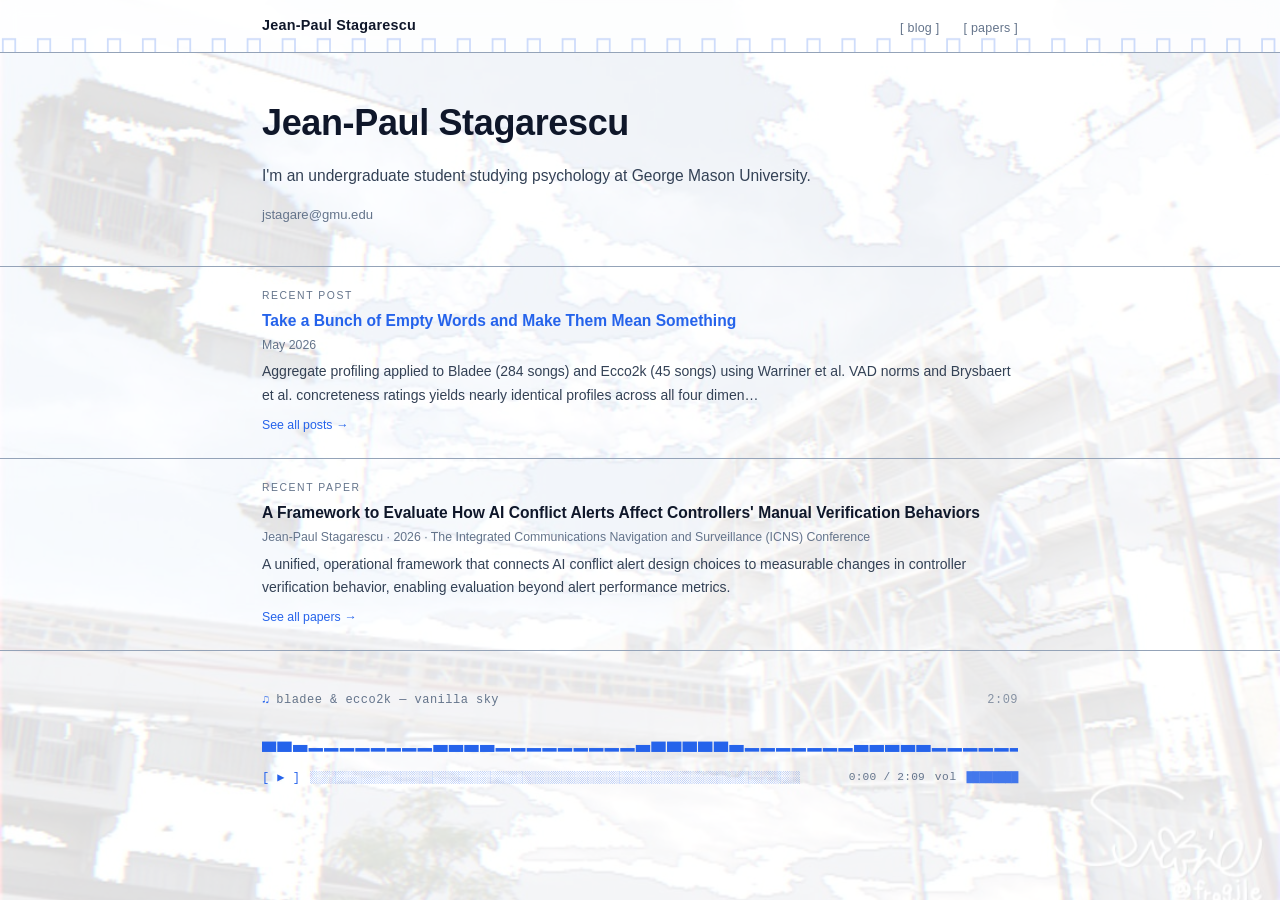
==== index.html @ 7ffe93d8 "initial commit" ====
<!DOCTYPE html>
<html lang="en">
<head>
  <meta charset="UTF-8">
  <meta name="viewport" content="width=device-width, initial-scale=1.0">
  <title>Jean-Paul Stagarescu</title>
  <meta name="description" content="Jean-Paul Stagarescu — undergraduate psychology student at George Mason University.">
  <link rel="icon" href="media/icon.gif">
  <link rel="stylesheet" href="style.css">
</head>
<body>

  <nav>
    <div class="nav-inner">
      <a class="nav-name" href="index.html">Jean-Paul Stagarescu</a>
      <ul class="nav-links">
        <li><a href="blog.html">Blog</a></li>
        <li><a href="papers.html">Papers</a></li>
      </ul>
    </div>
  </nav>

  <section class="hero">
    <h1 class="hero-name">Jean-Paul Stagarescu</h1>
    <div class="hero-bio">
      <p>I'm an undergraduate student studying psychology at George Mason University.</p>
    </div>
    <div class="hero-contact">
      <a href="mailto:jstagare@gmu.edu">jstagare@gmu.edu</a>
    </div>
  </section>

  <hr class="sep-h">

  <div class="preview-outer">
    <div class="preview-block">
      <div class="preview-eyebrow">Recent Post</div>
      <div class="preview-title"><a href="blog/drain.html">Take a Bunch of Empty Words and Make Them Mean Something</a></div>
      <div class="preview-meta">May 2026</div>
      <div class="preview-excerpt">Aggregate profiling applied to Bladee (284 songs) and Ecco2k (45 songs) using Warriner et al. VAD norms and Brysbaert et al. concreteness ratings yields nearly identical profiles across all four dimen…</div>
      <a class="preview-more" href="blog.html">See all posts →</a>
    </div>
  </div>

  <hr class="sep-h">

  <div class="preview-outer">
    <div class="preview-block">
      <div class="preview-eyebrow">Recent Paper</div>
      <div class="preview-title">A Framework to Evaluate How AI Conflict Alerts Affect Controllers' Manual Verification Behaviors</div>
      <div class="preview-meta">Jean-Paul Stagarescu · 2026 · The Integrated Communications Navigation and Surveillance (ICNS) Conference</div>
      <div class="preview-excerpt">A unified, operational framework that connects AI conflict alert design choices to measurable changes in controller verification behavior, enabling evaluation beyond alert performance metrics.</div>
      <a class="preview-more" href="papers.html">See all papers →</a>
    </div>
  </div>

  <hr class="sep-h">

  <div class="player" id="music-player">
    <div class="player-meta">
      <span class="player-glyph">♫</span>
      <span class="player-filename" id="player-filename">bladee &amp; ecco2k — vanilla sky</span>
      <span class="player-dur" id="player-dur">—</span>
    </div>
    <div class="player-viz" id="player-viz" aria-hidden="true">▁▁▁▁▁▁▁▁▁▁▁▁▁▁▁▁▁▁▁▁▁▁▁▁▁▁▁▁▁▁▁▁▁▁▁▁▁▁▁▁</div>
    <div class="player-row">
      <button class="player-playbtn" id="player-playbtn" aria-label="Play">[ ▶ ]</button>
      <div class="player-prog" id="player-prog" role="slider" aria-label="Seek" aria-valuemin="0" aria-valuemax="100" aria-valuenow="0">░░░░░░░░░░░░░░░░░░░░░░░░░░░░░░░░░░░░░░░░░░░░░░░░░░</div>
      <span class="player-cur" id="player-cur">0:00 / —</span>
      <span class="player-vol-label">vol</span>
      <div class="player-vol" id="player-vol" role="slider" aria-label="Volume" aria-valuemin="0" aria-valuemax="100" aria-valuenow="100">████████</div>
    </div>
  </div>

  <script src="js/site.js"></script>
</body>
</html>
---- style.css ----
:root {
  --bg:     #FFFFFF;
  --border: #94A3B8;
  --faint:  #64748B;
  --body:   #334155;
  --strong: #0F172A;
  --accent: #2563EB;
  --max-w:  820px;
}

*, *::before, *::after {
  box-sizing: border-box;
  margin: 0;
  padding: 0;
}

html { scroll-behavior: smooth; }

::selection {
  background: rgba(37, 99, 235, 0.18);
  color: var(--strong);
}

body {
  font-family: 'Helvetica Neue', Helvetica, Arial, sans-serif;
  background-color: var(--bg);
  color: var(--body);
  line-height: 1.65;
  font-size: 19px;
  font-weight: 500;
  min-height: 100vh;
}

body::before {
  content: '';
  position: fixed;
  inset: 0;
  background: url('media/background.jpg') center / cover no-repeat;
  opacity: 0.18;
  z-index: -1;
  pointer-events: none;
}

a { color: var(--accent); text-decoration: none; }
a:hover { text-decoration: underline; }

nav {
  border-bottom: 1px solid var(--border);
  background: rgba(255, 255, 255, 0.85);
  backdrop-filter: blur(10px);
  -webkit-backdrop-filter: blur(10px);
  position: sticky;
  top: 0;
  z-index: 10;
  overflow: hidden;
}

.nav-ticker {
  position: absolute;
  top: 56%;
  left: 0;
  white-space: nowrap;
  font-size: 3.4rem;
  line-height: 1;
  color: var(--accent);
  opacity: 0.22;
  pointer-events: none;
  animation: nav-ticker 32s linear infinite;
  will-change: transform;
}

@keyframes nav-ticker {
  from { transform: translateY(-50%) translateX(0); }
  to   { transform: translateY(-50%) translateX(-50%); }
}

.nav-inner {
  max-width: var(--max-w);
  margin: 0 auto;
  padding: 0 2rem;
  height: 3.25rem;
  display: flex;
  align-items: center;
  gap: 2rem;
  position: relative;
  z-index: 1;
}

.nav-name {
  font-size: 0.9rem;
  font-weight: 700;
  color: var(--strong);
  letter-spacing: 0.015em;
  margin-right: auto;
  text-decoration: none;
}
.nav-name:hover { color: var(--accent); text-decoration: none; }

.nav-links {
  display: flex;
  gap: 1.5rem;
  list-style: none;
}
.nav-links a {
  font-size: 0.78rem;
  text-transform: lowercase;
  letter-spacing: 0.02em;
  color: var(--faint);
  transition: color 0.15s;
}
.nav-links a::before { content: '[ '; }
.nav-links a::after  { content: ' ]'; }
.nav-links a:hover   { color: var(--accent); text-decoration: none; }
.nav-links a.active  { color: var(--strong); }

.sep-h {
  border: none;
  border-top: 1px solid var(--border);
  margin: 0;
}

.hero {
  max-width: var(--max-w);
  margin: 0 auto;
  padding: 2.5rem 2rem;
}

.hero-name {
  font-size: 2.25rem;
  font-weight: 700;
  color: var(--strong);
  letter-spacing: -0.01em;
  margin-bottom: 0.6rem;
}

.hero-bio {
  color: var(--body);
  font-size: 0.975rem;
  line-height: 1.78;
  margin-bottom: 0.9rem;
}
.hero-bio p + p { margin-top: 0.75rem; }

.hero-contact {
  display: flex;
  flex-wrap: wrap;
  gap: 0.5rem 2rem;
  font-size: 0.82rem;
  color: var(--faint);
}
.hero-contact a { color: var(--faint); }
.hero-contact a:hover { color: var(--accent); text-decoration: none; }

.preview-outer {
  max-width: var(--max-w);
  margin: 0 auto;
  padding: 0 2rem;
  display: flex;
  align-items: stretch;
}

.preview-block {
  flex: 1;
  padding: 1.25rem 0;
}
.preview-block:first-child { padding-right: 2.5rem; }
.preview-block:last-child  { padding-left: 2.5rem; }
.preview-block:only-child  { padding-left: 0; padding-right: 0; }

.preview-eyebrow {
  font-size: 0.65rem;
  letter-spacing: 0.15em;
  text-transform: uppercase;
  color: var(--faint);
  margin-bottom: 0.35rem;
}

.preview-title {
  font-size: 0.975rem;
  font-weight: 600;
  color: var(--strong);
  line-height: 1.4;
  margin-bottom: 0.2rem;
}

.preview-meta {
  font-size: 0.77rem;
  color: var(--faint);
  margin-bottom: 0.35rem;
}

.preview-excerpt {
  font-size: 0.875rem;
  color: var(--body);
  line-height: 1.65;
}

.preview-more {
  display: inline-block;
  margin-top: 0.5rem;
  font-size: 0.77rem;
  color: var(--accent);
}
.preview-more:hover { text-decoration: underline; }

.entry-list {
  padding-bottom: 5rem;
}

.entry {
  border-bottom: 1px solid var(--border);
}

.entry-inner {
  max-width: var(--max-w);
  margin: 0 auto;
  padding: 1.75rem 2rem;
}

.entry-title {
  font-size: 1rem;
  font-weight: 600;
  color: var(--strong);
  margin-bottom: 0.2rem;
  line-height: 1.4;
}
.entry-title a { color: var(--accent); }
.entry-title a:hover { color: var(--strong); text-decoration: none; }

.entry-meta {
  font-size: 0.77rem;
  color: var(--faint);
  margin-bottom: 0.6rem;
}

.entry-body {
  font-size: 0.875rem;
  color: var(--body);
  line-height: 1.65;
}
.entry-body p + p { margin-top: 0.5rem; }

.entry-link {
  display: inline-block;
  margin-top: 0.6rem;
  font-size: 0.77rem;
  color: var(--accent);
}

.player {
  max-width: var(--max-w);
  margin: 0 auto;
  padding: 2.5rem 2rem 4rem;
  font-family: 'SF Mono', 'Fira Mono', 'Consolas', 'Courier New', monospace;
}

.player-meta {
  display: flex;
  align-items: baseline;
  gap: 0.55em;
  margin-bottom: 1.1rem;
  font-size: 0.75rem;
  letter-spacing: 0.04em;
  color: var(--faint);
}

.player-glyph    { color: var(--accent); }
.player-filename { flex: 1; }
.player-dur      { opacity: 0.75; }

.player-viz {
  font-size: 1.45rem;
  line-height: 1;
  letter-spacing: 0.07em;
  color: var(--accent);
  margin-bottom: 1rem;
  overflow: hidden;
  white-space: nowrap;
  cursor: default;
}

.player-row {
  display: flex;
  align-items: center;
  gap: 0.8em;
  font-size: 0.75rem;
}

.player-playbtn {
  background: none;
  border: none;
  padding: 0;
  font-family: inherit;
  font-size: inherit;
  color: var(--accent);
  cursor: pointer;
  letter-spacing: 0.04em;
  flex-shrink: 0;
  transition: opacity 0.12s;
}
.player-playbtn:hover { opacity: 0.6; }

.player-prog {
  flex: 1;
  color: var(--accent);
  cursor: pointer;
  letter-spacing: -0.04em;
  overflow: hidden;
  white-space: nowrap;
  font-size: 0.72rem;
  opacity: 0.85;
}

.player-cur {
  color: var(--faint);
  flex-shrink: 0;
  font-size: 0.7rem;
  letter-spacing: 0.02em;
  white-space: nowrap;
}

.player-vol-label {
  color: var(--faint);
  flex-shrink: 0;
  font-size: 0.7rem;
  letter-spacing: 0.06em;
}

.player-vol {
  flex-shrink: 0;
  color: var(--accent);
  cursor: pointer;
  letter-spacing: -0.04em;
  font-size: 0.72rem;
  opacity: 0.85;
  white-space: nowrap;
  user-select: none;
}

@media (max-width: 600px) {
  .hero { padding: 2.5rem 1.25rem 2rem; }
  .hero-name { font-size: 1.75rem; }

  .preview-outer {
    flex-direction: column;
    padding: 0 1.25rem;
    min-height: 0;
  }
  .preview-block:first-child {
    padding-right: 0;
    padding-bottom: 1.5rem;
    border-bottom: 1px solid var(--border);
  }
  .preview-block:last-child {
    padding-left: 0;
    padding-top: 1.5rem;
  }

  .nav-inner { padding: 0 1.25rem; gap: 1.25rem; }
  .nav-links { gap: 1.25rem; }

  .entry-list  { padding-bottom: 3rem; }
  .entry-inner { padding: 1.25rem; }
}
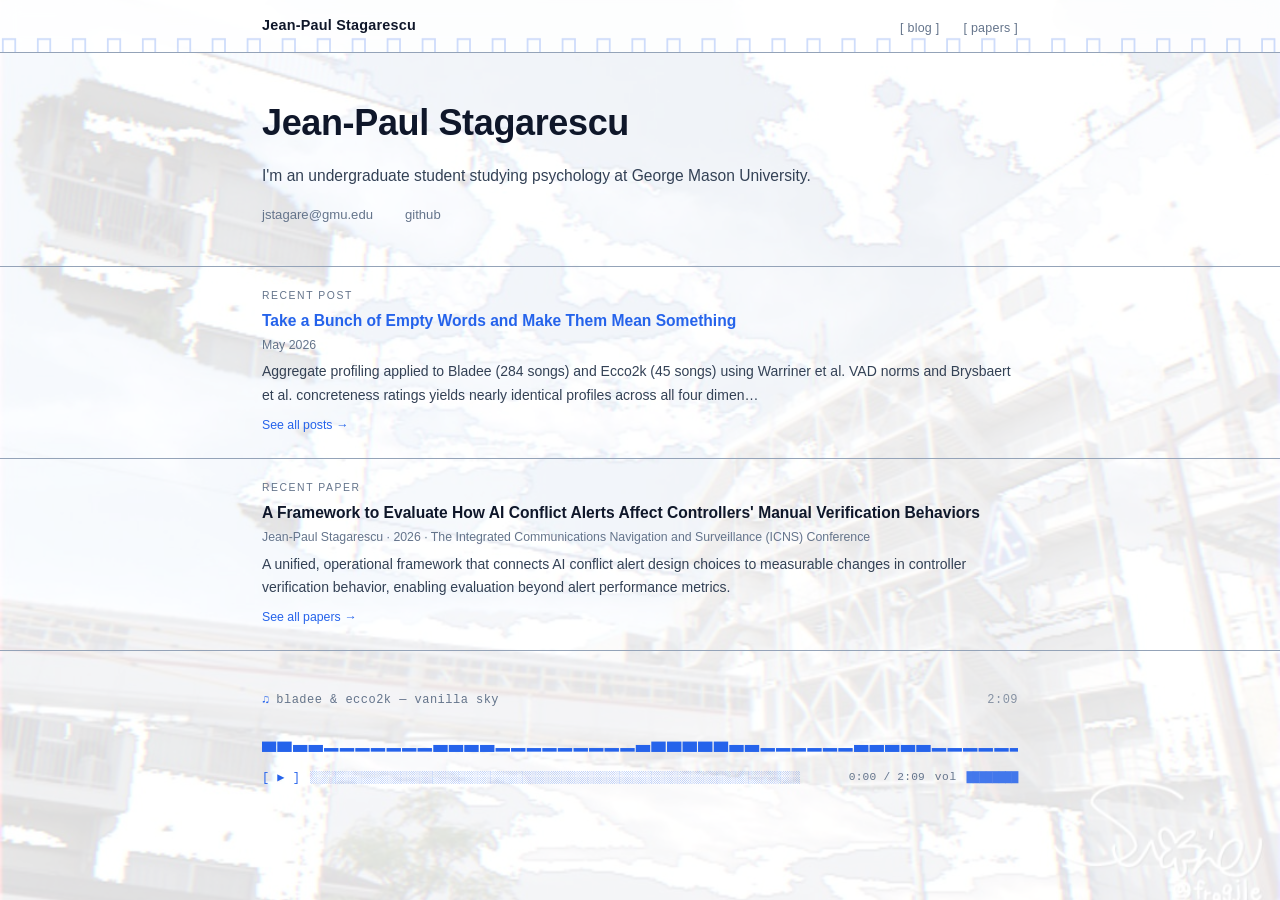
==== commit 2c66b5de: "added github to contacts" ====
--- a/index.html
+++ b/index.html
@@ -27,6 +27,7 @@
     </div>
     <div class="hero-contact">
       <a href="mailto:jstagare@gmu.edu">jstagare@gmu.edu</a>
+      <a href="https://github.com/jstagarescu" target="_blank" rel="noopener">github</a>
     </div>
   </section>
 
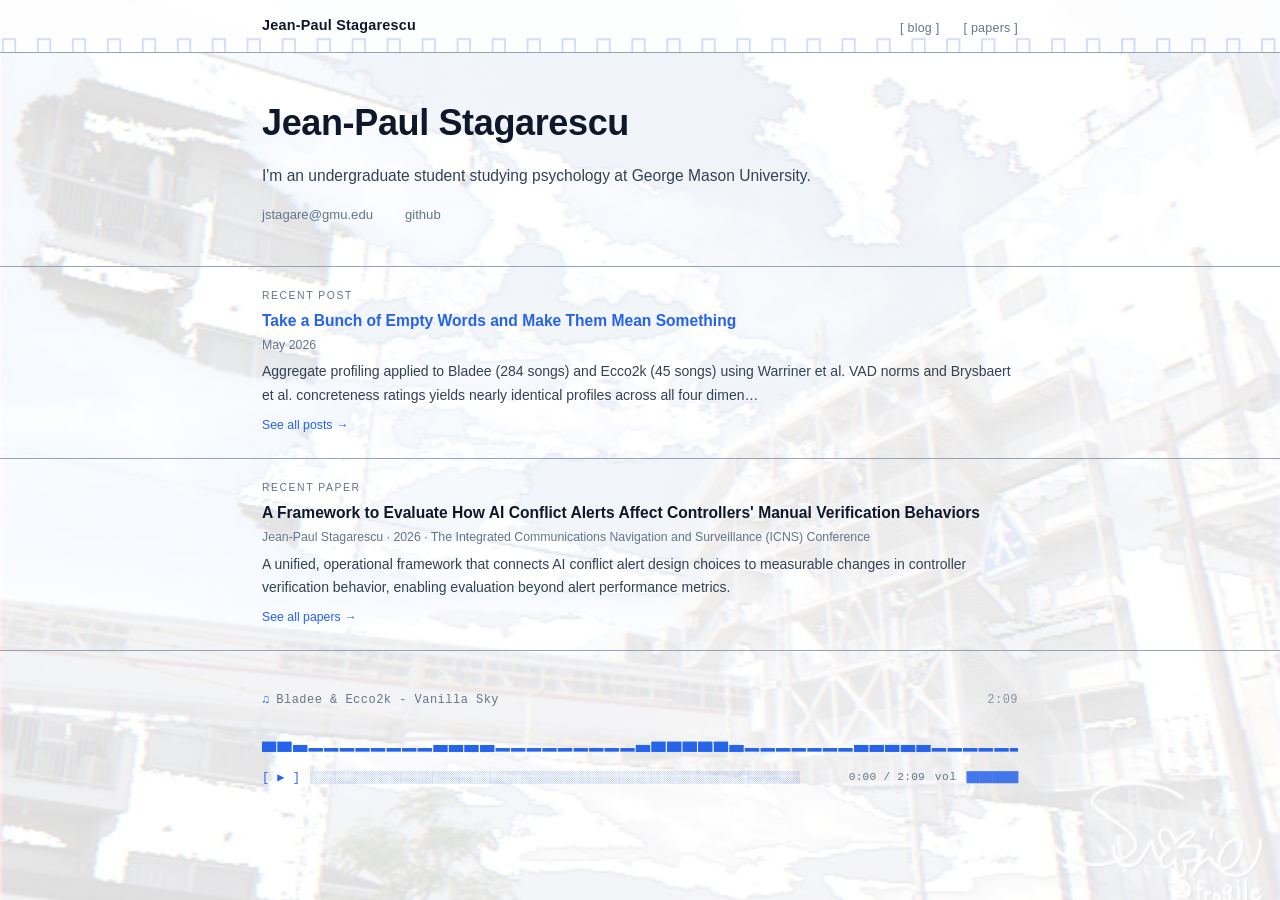
==== commit 03b76c65: "audio player" ====
--- a/index.html
+++ b/index.html
@@ -60,7 +60,7 @@
   <div class="player" id="music-player">
     <div class="player-meta">
       <span class="player-glyph">♫</span>
-      <span class="player-filename" id="player-filename">bladee &amp; ecco2k — vanilla sky</span>
+      <span class="player-filename" id="player-filename">Bladee &amp; Ecco2k - Vanilla Sky</span>
       <span class="player-dur" id="player-dur">—</span>
     </div>
     <div class="player-viz" id="player-viz" aria-hidden="true">▁▁▁▁▁▁▁▁▁▁▁▁▁▁▁▁▁▁▁▁▁▁▁▁▁▁▁▁▁▁▁▁▁▁▁▁▁▁▁▁</div>
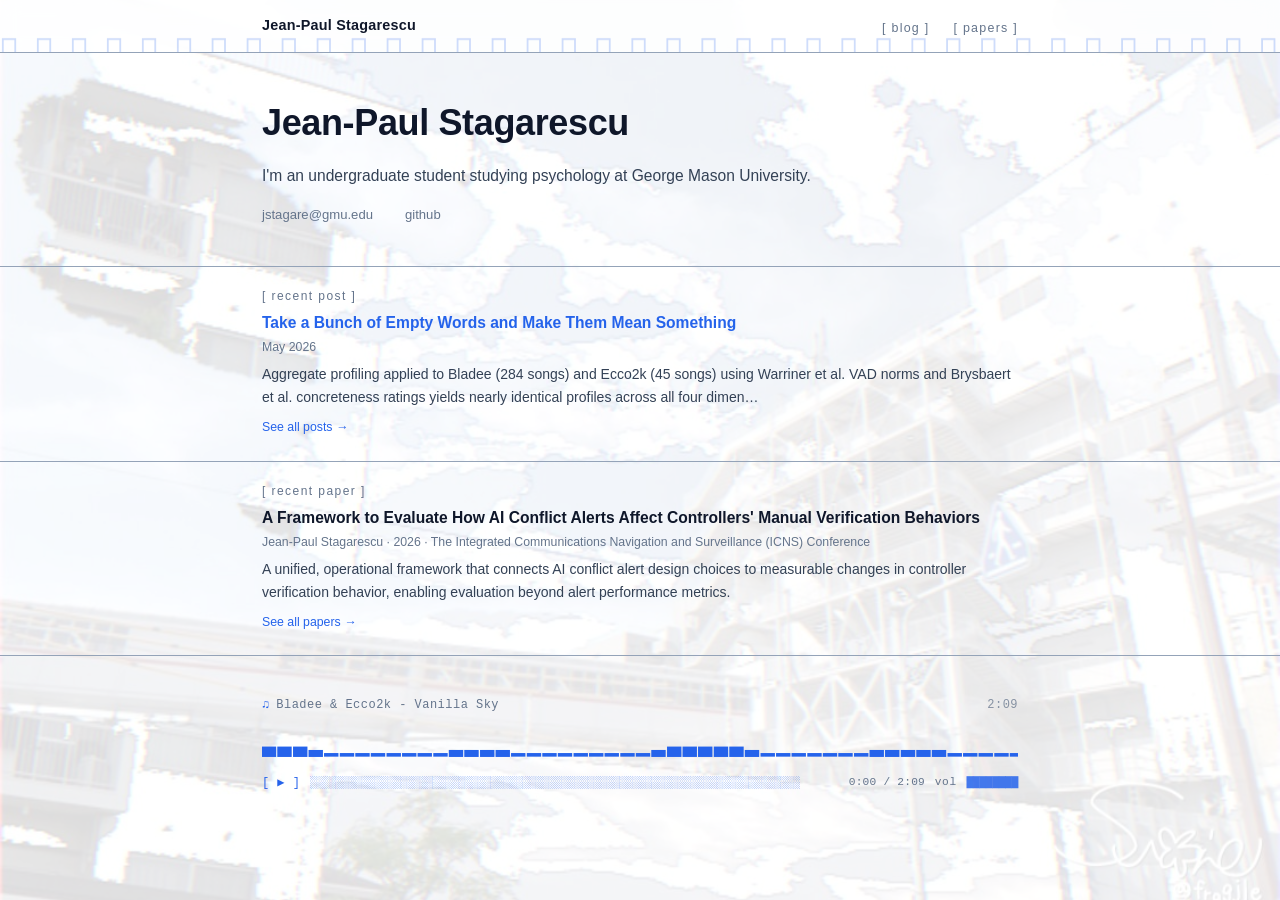
==== commit 3d90d050: "stylistic changes" ====
--- a/index.html
+++ b/index.html
@@ -4,7 +4,7 @@
   <meta charset="UTF-8">
   <meta name="viewport" content="width=device-width, initial-scale=1.0">
   <title>Jean-Paul Stagarescu</title>
-  <meta name="description" content="Jean-Paul Stagarescu — undergraduate psychology student at George Mason University.">
+  <meta name="description" content="Jean-Paul Stagarescu.">
   <link rel="icon" href="media/icon.gif">
   <link rel="stylesheet" href="style.css">
 </head>
--- a/style.css
+++ b/style.css
@@ -104,7 +104,7 @@
 .nav-links a {
   font-size: 0.78rem;
   text-transform: lowercase;
-  letter-spacing: 0.02em;
+  letter-spacing: 0.1em;
   color: var(--faint);
   transition: color 0.15s;
 }
@@ -168,12 +168,15 @@
 .preview-block:only-child  { padding-left: 0; padding-right: 0; }
 
 .preview-eyebrow {
-  font-size: 0.65rem;
-  letter-spacing: 0.15em;
-  text-transform: uppercase;
+  font-size: 0.75rem;
+  letter-spacing: 0.12em;
+  text-transform: lowercase;
   color: var(--faint);
   margin-bottom: 0.35rem;
 }
+
+.preview-eyebrow::before { content: '[ '; }
+.preview-eyebrow::after  { content: ' ]'; }
 
 .preview-title {
   font-size: 0.975rem;
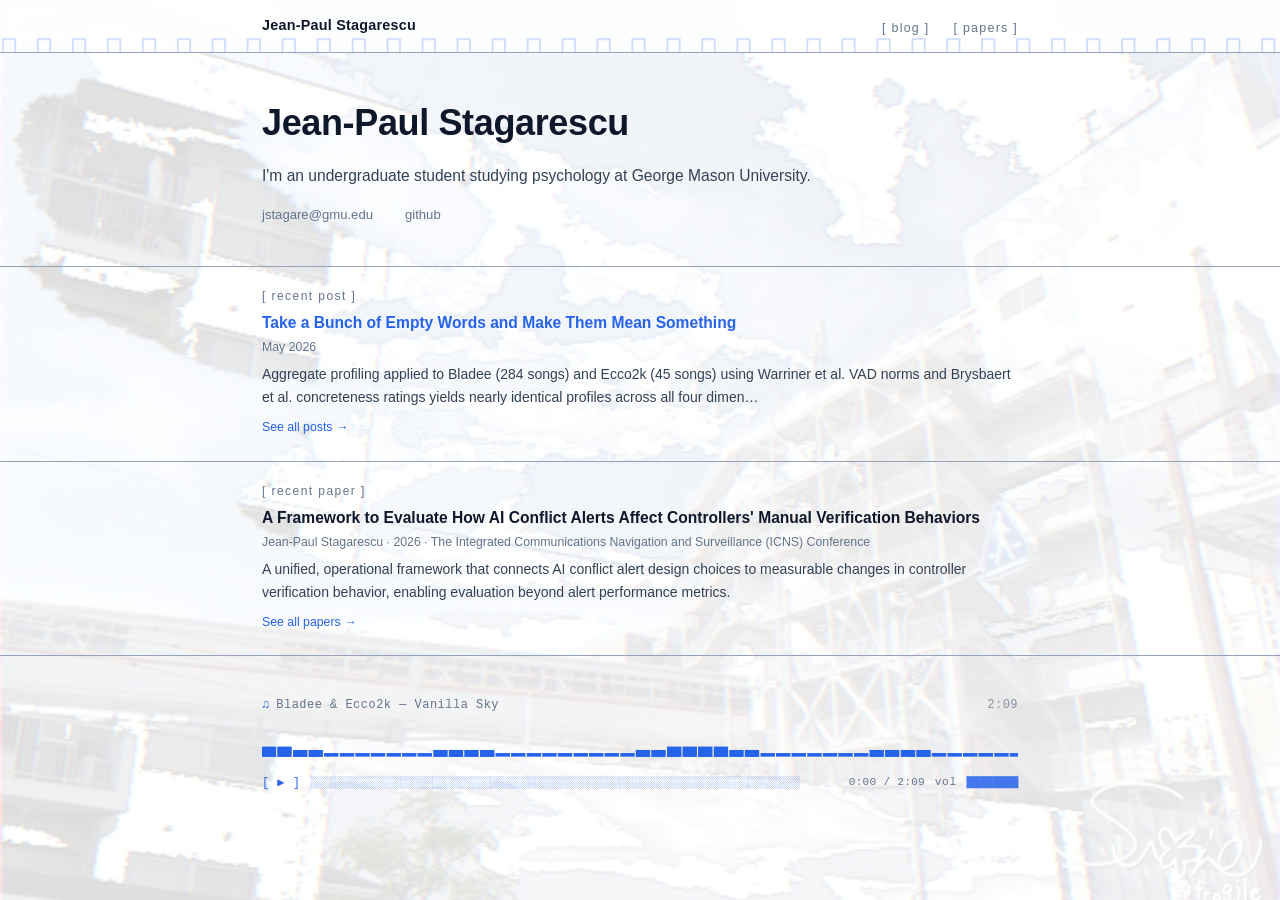
==== commit bf8b9e7d: "em dash on player" ====
--- a/index.html
+++ b/index.html
@@ -60,7 +60,7 @@
   <div class="player" id="music-player">
     <div class="player-meta">
       <span class="player-glyph">♫</span>
-      <span class="player-filename" id="player-filename">Bladee &amp; Ecco2k - Vanilla Sky</span>
+      <span class="player-filename" id="player-filename">Bladee &amp; Ecco2k — Vanilla Sky</span>
       <span class="player-dur" id="player-dur">—</span>
     </div>
     <div class="player-viz" id="player-viz" aria-hidden="true">▁▁▁▁▁▁▁▁▁▁▁▁▁▁▁▁▁▁▁▁▁▁▁▁▁▁▁▁▁▁▁▁▁▁▁▁▁▁▁▁</div>
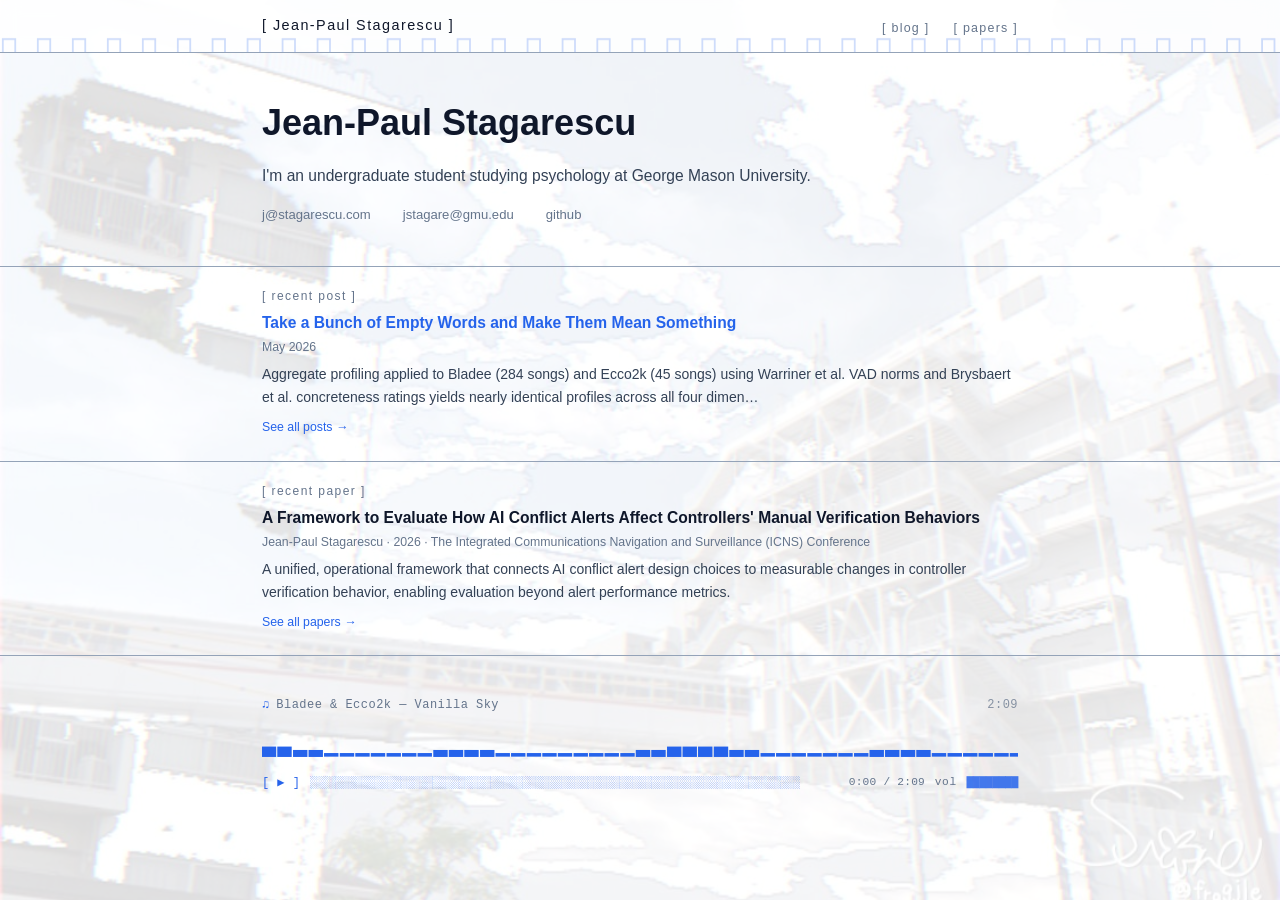
==== commit ea8b373d: "email" ====
--- a/index.html
+++ b/index.html
@@ -26,6 +26,7 @@
       <p>I'm an undergraduate student studying psychology at George Mason University.</p>
     </div>
     <div class="hero-contact">
+      <a href="mailto:j@stagarescu.com">j@stagarescu.com</a>
       <a href="mailto:jstagare@gmu.edu">jstagare@gmu.edu</a>
       <a href="https://github.com/jstagarescu" target="_blank" rel="noopener">github</a>
     </div>
--- a/style.css
+++ b/style.css
@@ -88,13 +88,17 @@
 
 .nav-name {
   font-size: 0.9rem;
-  font-weight: 700;
-  color: var(--strong);
-  letter-spacing: 0.015em;
+  font-weight: 500;
+  color: var(--strong);
+  letter-spacing: 0.1em;
   margin-right: auto;
   text-decoration: none;
 }
 .nav-name:hover { color: var(--accent); text-decoration: none; }
+
+.nav-name::before { content: '[ '; }
+.nav-name::after  { content: ' ]'; }
+
 
 .nav-links {
   display: flex;
@@ -129,7 +133,6 @@
   font-size: 2.25rem;
   font-weight: 700;
   color: var(--strong);
-  letter-spacing: -0.01em;
   margin-bottom: 0.6rem;
 }
 
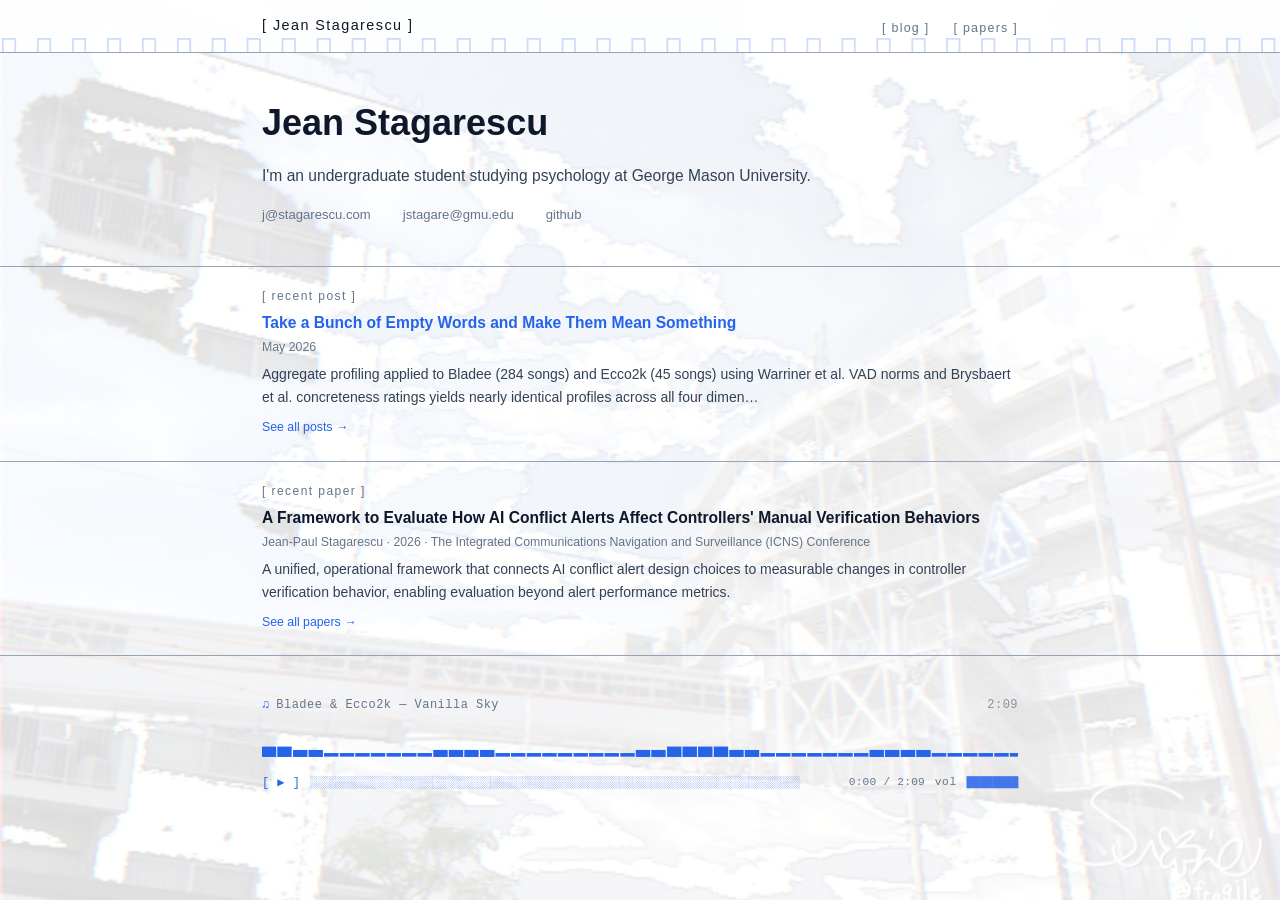
==== commit f0be3810: "bleh" ====
--- a/index.html
+++ b/index.html
@@ -3,8 +3,8 @@
 <head>
   <meta charset="UTF-8">
   <meta name="viewport" content="width=device-width, initial-scale=1.0">
-  <title>Jean-Paul Stagarescu</title>
-  <meta name="description" content="Jean-Paul Stagarescu.">
+  <title>Jean Stagarescu</title>
+  <meta name="description" content="Jean Stagarescu.">
   <link rel="icon" href="media/icon.gif">
   <link rel="stylesheet" href="style.css">
 </head>
@@ -12,7 +12,7 @@
 
   <nav>
     <div class="nav-inner">
-      <a class="nav-name" href="index.html">Jean-Paul Stagarescu</a>
+      <a class="nav-name" href="index.html">Jean Stagarescu</a>
       <ul class="nav-links">
         <li><a href="blog.html">Blog</a></li>
         <li><a href="papers.html">Papers</a></li>
@@ -21,7 +21,7 @@
   </nav>
 
   <section class="hero">
-    <h1 class="hero-name">Jean-Paul Stagarescu</h1>
+    <h1 class="hero-name">Jean Stagarescu</h1>
     <div class="hero-bio">
       <p>I'm an undergraduate student studying psychology at George Mason University.</p>
     </div>
